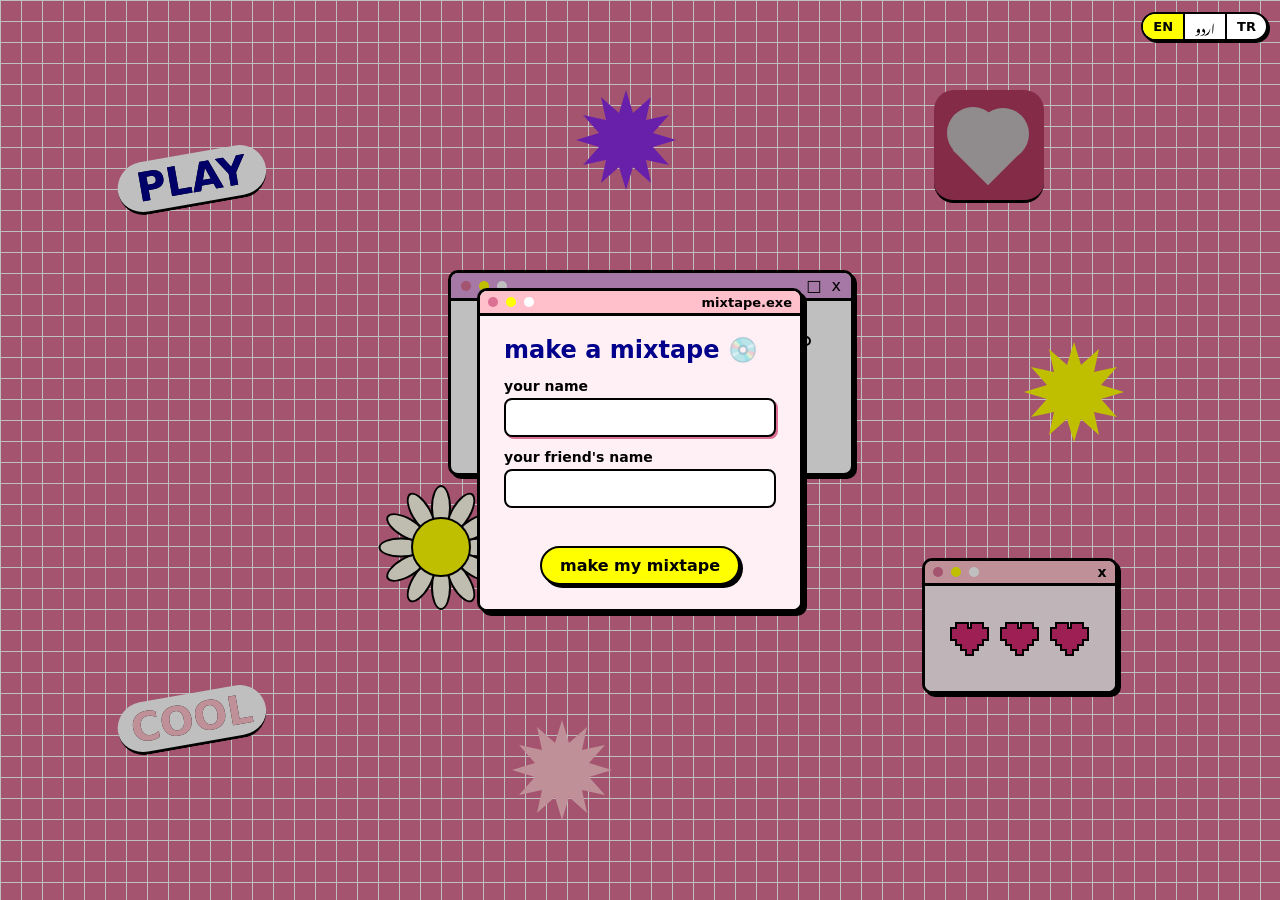
==== index.html @ 7abebbfc "Add English, Urdu and Turkish with a language switch" ====
<!DOCTYPE html>
<html lang="en">
<head>
    <meta charset="UTF-8">
    <meta name="viewport" content="width=device-width, initial-scale=1.0">
    <title>Document</title>
    <!-- Urdu ke liye Nastaliq font -->
    <link rel="preconnect" href="https://fonts.googleapis.com">
    <link rel="preconnect" href="https://fonts.gstatic.com" crossorigin>
    <link rel="stylesheet" href="https://fonts.googleapis.com/css2?family=Noto+Nastaliq+Urdu:wght@400;700&display=swap">
    <link rel="stylesheet" href="./style.css">
</head>
<body>
    <div class="main">
        <!-- setting up the grid -->
        <div class="grid">
            <div class="vertical">
                <div class="grid-1"></div>
            <div class="grid-1"></div>
            <div class="grid-1"></div>
            <div class="grid-1"></div>
            <div class="grid-1"></div>
            <div class="grid-1"></div>
            <div class="grid-1"></div>
            <div class="grid-1"></div>
            <div class="grid-1"></div>
            <div class="grid-1"></div>
            <div class="grid-1"></div>
            <div class="grid-1"></div>
            <div class="grid-1"></div>
            <div class="grid-1"></div>
            <div class="grid-1"></div>
            <div class="grid-1"></div>
            <div class="grid-1"></div>
            <div class="grid-1"></div>
            <div class="grid-1"></div>
            <div class="grid-1"></div>
            <div class="grid-1"></div>
            <div class="grid-1"></div>
            <div class="grid-1"></div>
            <div class="grid-1"></div>
            <div class="grid-1"></div>
            <div class="grid-1"></div>
            <div class="grid-1"></div>
            <div class="grid-1"></div>
            <div class="grid-1"></div>
            <div class="grid-1"></div>
            <div class="grid-1"></div>
            <div class="grid-1"></div>
            <div class="grid-1"></div>
            <div class="grid-1"></div>
            <div class="grid-1"></div>
            <div class="grid-1"></div>
            <div class="grid-1"></div>
            <div class="grid-1"></div>
            <div class="grid-1"></div>
            <div class="grid-1"></div>
            <div class="grid-1"></div>
            <div class="grid-1"></div>
            <div class="grid-1"></div>
            <div class="grid-1"></div>
            <div class="grid-1"></div>
            <div class="grid-1"></div>
            <div class="grid-1"></div>
            <div class="grid-1"></div>
            <div class="grid-1"></div>
            <div class="grid-1"></div>
            <div class="grid-1"></div>
            <div class="grid-1"></div>
            <div class="grid-1"></div>
            <div class="grid-1"></div>
            <div class="grid-1"></div>
            <div class="grid-1"></div>
            <div class="grid-1"></div>
            <div class="grid-1"></div>
            <div class="grid-1"></div>
            <div class="grid-1"></div>
            <div class="grid-1"></div>
            <div class="grid-1"></div>
            <div class="grid-1"></div>
            <div class="grid-1"></div>
            <div class="grid-1"></div>
            <div class="grid-1"></div>
            <div class="grid-1"></div>
            <div class="grid-1"></div>
            <div class="grid-1"></div>
            <div class="grid-1"></div>
            <div class="grid-1"></div>
            <div class="grid-1"></div>
            <div class="grid-1"></div>
            <div class="grid-1"></div>
            <div class="grid-1"></div>
            <div class="grid-1"></div>
            <div class="grid-1"></div>
            <div class="grid-1"></div>
            <div class="grid-1"></div>
            <div class="grid-1"></div>
            <div class="grid-1"></div>
            <div class="grid-1"></div>
            <div class="grid-1"></div>
            <div class="grid-1"></div>
            <div class="grid-1"></div>
            <div class="grid-1"></div>
            <div class="grid-1"></div>
            <div class="grid-1"></div>
            <div class="grid-1"></div>
            <div class="grid-1"></div>
            <div class="grid-1"></div>
            <div class="grid-1"></div>
            <div class="grid-1"></div>
            <div class="grid-1"></div>
            <div class="grid-1"></div>
            <div class="grid-1"></div>
            <div class="grid-1"></div>
            <div class="grid-1"></div>
            <div class="grid-1"></div>
            <div class="grid-1"></div>
            <div class="grid-1"></div>
            <div class="grid-1"></div>
            <div class="grid-1"></div>
            </div>
            <!-- horizontal -->
            <div class="horizontal">
                <div class="grid-two"></div>
                <div class="grid-two"></div>
                <div class="grid-two"></div>
                <div class="grid-two"></div>
                <div class="grid-two"></div>
                <div class="grid-two"></div>
                <div class="grid-two"></div>
                <div class="grid-two"></div>
                <div class="grid-two"></div>
                <div class="grid-two"></div>
                <div class="grid-two"></div>
                <div class="grid-two"></div>
                <div class="grid-two"></div>
                <div class="grid-two"></div>
                <div class="grid-two"></div>
                <div class="grid-two"></div>
                <div class="grid-two"></div>
                <div class="grid-two"></div>
                <div class="grid-two"></div>
                <div class="grid-two"></div>
                <div class="grid-two"></div>
                <div class="grid-two"></div>
                <div class="grid-two"></div>
                <div class="grid-two"></div>
                <div class="grid-two"></div>
                <div class="grid-two"></div>
                <div class="grid-two"></div>
                <div class="grid-two"></div>
                <div class="grid-two"></div>
                <div class="grid-two"></div>
                <div class="grid-two"></div>
                <div class="grid-two"></div>
                <div class="grid-two"></div>
                <div class="grid-two"></div>
                <div class="grid-two"></div>
                <div class="grid-two"></div>
                <div class="grid-two"></div>
                <div class="grid-two"></div>
                <div class="grid-two"></div>
                <div class="grid-two"></div>
                <div class="grid-two"></div>
                <div class="grid-two"></div>
                <div class="grid-two"></div>
                <div class="grid-two"></div>
                <div class="grid-two"></div>
                <div class="grid-two"></div>
                <div class="grid-two"></div>
                <div class="grid-two"></div>
                <div class="grid-two"></div>
                <div class="grid-two"></div>
                <div class="grid-two"></div>
                <div class="grid-two"></div>
                <div class="grid-two"></div>
                <div class="grid-two"></div>
                <div class="grid-two"></div>
                <div class="grid-two"></div>
                <div class="grid-two"></div>
                <div class="grid-two"></div>
                <div class="grid-two"></div>
                <div class="grid-two"></div>
            </div>
        </div>
        <!-- obj-1 -->
             <div class="obj-1">
                <h1>PLAY</h1>
             </div>
        <!-- star-1 -->
             <div class="star-1"></div>
        <!-- star 2 -->
             <div class="star-2"></div>
        <!-- star 3 -->
             <div class="star-3"></div>
        <!-- player -->
             <div class="player">
                <!-- title-bar -->
                 <div class="title-bar">
                    <!-- dots -->
                    <div class="dots">
                        <div class="dot-one"></div>
                    <div class="dot-two"></div>
                    <div class="dot-three"></div>
                    </div>
                    <!-- dono ke naam (JS likhegi) -->
                    <div class="player-title" id="player-title"></div>
                    <!-- controls -->
                     <div class="controls">
                        <div class="control-3">_</div>
                        <div class="control-2">□</div>
                        <div class="control-1">x</div>
                     </div>
                 </div>
                 <!-- player-body -->
                 <div class="player-body">
                    <input type="range" class="progress-bar" min="0" max="100" value="0" step="any">
                    <!-- buttons -->
                     <div class="buttons">
                        <div class="previous-button"><span>⏮︎</span></div>
                        <div class="play-button"><span>▶</span></div>
                        <div class="next-button"><span>⏭︎</span></div>
                     </div>
                 </div>
                 

             </div>
        <!-- obj-2 -->
         <div class="obj-2">
                <h1>COOL</h1>
             </div>
        
        <!-- flower -->
        <div class = "flower">
            <div class="flowermain"></div>
            <div class="petal petal-1"></div>
            <div class="petal petal-2"></div>
            <div class="petal petal-3"></div>
            <div class="petal petal-4"></div>
            <div class="petal petal-5"></div>
            <div class="petal petal-6"></div>
            <div class="petal petal-7"></div>
            <div class="petal petal-8"></div>
            <div class="petal petal-9"></div>
            <div class="petal petal-10"></div>
            <div class="petal petal-11"></div>
            <div class="petal petal-12"></div>
            <!-- <div class="petal petal-13"></div>
            <div class="petal petal-14"></div> -->
        </div>
        <!-- heart-bubble -->
         <div class="heart-sign">
            <div class="heart-bubble">
                <div class="heart">
                    <span class="right-circle"></span>
                    <span class="left-circle"></span>
                    <span class="main-square"></span>
                </div>
            </div>
         </div>
         <!-- pixel player -->
          <div class="pixel-player">
            <!-- mini title bar -->
            <div class="mini-title-bar">
                <div class="dots">
                    <div class="dot-one"></div>
                    <div class="dot-two"></div>
                    <div class="dot-three"></div>
                </div>
                <div class="mini-close">x</div>
            </div>
            <!-- mini body - yahan pixel hearts aayenge -->
            <div class="mini-body">
                <div class="pixel-heart"></div>
                <div class="pixel-heart"></div>
                <div class="pixel-heart"></div>
            </div>
          </div>
        <!-- music card button - player ke neeche -->
        <button type="button" class="card-button" id="card-button" data-i18n="getCard">get your card 💿</button>

        <!-- music card - preview aur download -->
        <div class="intro hidden" id="card-popup">
            <div class="intro-card card-popup-box">
                <div class="mini-title-bar">
                    <div class="dots">
                        <div class="dot-one"></div>
                        <div class="dot-two"></div>
                        <div class="dot-three"></div>
                    </div>
                    <div class="intro-title">music-card.png</div>
                    <button type="button" class="card-close" id="card-close" aria-label="close">x</button>
                </div>
                <div class="intro-body">
                    <canvas class="card-preview" id="card-canvas" width="1080" height="1350"></canvas>
                    <button type="button" class="intro-button" id="card-download">download video 🎬</button>
                </div>
            </div>
        </div>

        <!-- zaban badlo - sab ke upar, kone mein -->
        <div class="lang-switch" id="lang-switch">
            <button type="button" data-lang="en">EN</button>
            <button type="button" data-lang="ur">اردو</button>
            <button type="button" data-lang="tr">TR</button>
        </div>

        <!-- intro - naam pucho, phir birthday message (sab ke upar) -->
        <div class="intro" id="intro">
            <div class="intro-card">
                <div class="mini-title-bar">
                    <div class="dots">
                        <div class="dot-one"></div>
                        <div class="dot-two"></div>
                        <div class="dot-three"></div>
                    </div>
                    <div class="intro-title">mixtape.exe</div>
                </div>
                <div class="intro-body">
                    <!-- screen 1: naam -->
                    <form class="name-step" id="name-step">
                        <h2 data-i18n="makeTitle">make a mixtape 💿</h2>
                        <label for="from-name" data-i18n="yourName">your name</label>
                        <input type="text" id="from-name" maxlength="20" autocomplete="off">
                        <label for="to-name" data-i18n="friendName">your friend's name</label>
                        <input type="text" id="to-name" maxlength="20" autocomplete="off">
                        <p class="intro-error" id="intro-error"></p>
                        <button type="submit" class="intro-button" data-i18n="makeButton">make my mixtape</button>
                    </form>
                    <!-- screen 2: birthday message -->
                    <div class="message-step hidden" id="message-step">
                        <h2><span data-i18n="happyBirthday">Happy Birthday</span> <span id="msg-to"></span>! 🎂</h2>
                        <p><span id="msg-from"></span> <span data-i18n="madeYou">made you a mixtape 💗</span><br><span data-i18n="pleaseListen">please listen</span></p>
                        <button type="button" class="intro-button" id="listen-button" data-i18n="listen">listen ▶</button>
                        <button type="button" class="copy-link" id="copy-link">copy link to send 🔗</button>
                    </div>
                </div>
            </div>
        </div>
    </div>
    <script src="./script.js"></script>
</body>
</html>
---- style.css ----
html, body {
    margin: 0;
    height: 100%;
    font-family: system-ui, -apple-system, BlinkMacSystemFont, 'Segoe UI', Roboto, Oxygen, Ubuntu, Cantarell, 'Open Sans', 'Helvetica Neue', sans-serif;
}
.main {
    background-color: palevioletred;
    width: 100%;
    height: 100vh;
    position: relative;
    overflow: hidden;
}
.grid{
    position: relative;
    width: 100%;
    height: 100%;
}

/* khari (vertical) lines - left se right */
.vertical{
    position: absolute;
    top: 0;
    left: 0;
    width: 100%;
    height: 100%;
    display: flex;
    flex-direction: row;
    gap: 20px;
}
.vertical>div{
    background-color: white;
    width: 1px;
    height: 100%;
    flex-shrink: 0;
}

/* leti hui (horizontal) lines - upar se neeche */
.horizontal{
    position: absolute;
    top: 0;
    left: 0;
    width: 100%;
    height: 100%;
    display: flex;
    flex-direction: column;
    gap: 20px;
}
.horizontal>div{
    background-color: white;
    width: 100%;
    height: 1px;
    flex-shrink: 0;
}
.obj-1{
    background-color: white;
    color:darkblue;
    width: 150px;
    height:50px;
    position: absolute;
    top: 20%;
    left: 15%;
    transform: translate(-50%, -50%) rotate(-10deg);
    z-index: 10;
    border-radius: 40px;
    display: flex;
    align-items: center;
    justify-content: center;
    border-bottom: 3px solid black;
}
.obj-1 h1{
    margin: 0;
    font-size: 40px;
    text-shadow: 0px 0px 0px black;
}
.star-1{
    width: 100px;
    height:100px;
    background-color: blueviolet;
    clip-path: polygon(50% 0%, 57% 23%, 75%
     7%, 70% 30%, 93% 25%, 77% 43%, 100% 50%, 
     77% 57%, 93% 75%, 70% 70%, 75% 93%, 57% 77%,
      50% 100%, 43% 77%, 25% 93%, 30% 70%, 7% 75%,
       23% 57%, 0% 50%, 23% 43%, 7% 25%, 30% 30%, 
       25% 7%, 43% 23%);
    position: absolute;
    top: 10%;
    left: 45%;
    z-index: 10;
   
}
.star-2{
    width: 100px;
    height: 100px;
    background-color: yellow;
    clip-path: polygon(50% 0%, 57% 23%, 75%
     7%, 70% 30%, 93% 25%, 77% 43%, 100% 50%, 
     77% 57%, 93% 75%, 70% 70%, 75% 93%, 57% 77%,
      50% 100%, 43% 77%, 25% 93%, 30% 70%, 7% 75%,
       23% 57%, 0% 50%, 23% 43%, 7% 25%, 30% 30%, 
       25% 7%, 43% 23%);
    position: absolute;
    top: 38%;
    left:80%;
    z-index: 10;
    
}
.star-3{
    width: 100px;
    height: 100px;
    background-color: pink;
    position: absolute;
    top: 80%;
    left: 40%;
    z-index: 10;
    clip-path: polygon(50% 0%, 57% 23%, 75%
     7%, 70% 30%, 93% 25%, 77% 43%, 100% 50%, 
     77% 57%, 93% 75%, 70% 70%, 75% 93%, 57% 77%,
      50% 100%, 43% 77%, 25% 93%, 30% 70%, 7% 75%,
       23% 57%, 0% 50%, 23% 43%, 7% 25%, 30% 30%, 
       25% 7%, 43% 23%);
    position: absolute;
   
}
.obj-2{
    background-color: white;
    color:pink;
    width: 150px;
    height:50px;
    position: absolute;
    top: 80%;
    left: 15%;
    transform: translate(-50%, -50%) rotate(-10deg);
    z-index: 10;
    border-radius: 40px;
    display: flex;
    align-items: center;
    justify-content: center;
    border-bottom: 3px solid black;
}
.obj-2 h1{
    margin: 0;
    font-size: 40px;
    text-shadow: 0px 0px 0px black;
}
.player{
    position: absolute;
    width: 400px;
    height: 200px;
    background-color: white;
    top: 30%;
    left:35%;
    border-radius: 10px;
    z-index: 10;
    border: 3px solid black;
    box-shadow: 3px 3px 0 black;
    overflow: hidden;
}
.title-bar{
    background-color: plum;
    height:25px;
    display: flex;
    justify-content: space-between;
    align-items: center;
    padding: 0 10px;
    border-bottom: 3px solid black;
}
.dots{
    display: flex;
    gap: 8px;
}
.dot-one,
.dot-two,
.dot-three{
    width: 10px;
    height:10px;
    border-radius: 50%;
}
.dot-one{
    background-color: palevioletred;
}
.dot-two{
    background-color: yellow;
}
.dot-three{
    background-color: white;
}
.controls{
    display: flex;
    gap: 10px;
    color: black;
}
.player-body{
    padding: 30px 40px;
}
/* progress bar (range slider) - custom look */
.progress-bar{
    --fill: 65%;                 /* kitna hissa bhara hai - JS isay update karta hai */
    -webkit-appearance: none;
    appearance: none;            /* browser ka default look hatao */
    width: 100%;
    height: 20px;                /* itni jagah ke thumb (dot) kate nahi */
    margin: 0;
    background: transparent;
    cursor: pointer;
}

/* Chrome / Edge / Safari - patti */
.progress-bar::-webkit-slider-runnable-track{
    height: 10px;
    border: 2px solid black;
    border-radius: 10px;
    background: linear-gradient(to right, palevioletred var(--fill), white var(--fill));
}
/* Chrome / Edge / Safari - gol dot */
.progress-bar::-webkit-slider-thumb{
    -webkit-appearance: none;
    appearance: none;
    box-sizing: border-box;
    width: 20px;
    height: 20px;
    margin-top: -5px;            /* dot ko patti ke beech mein lao */
    border-radius: 50%;
    background-color: palevioletred;
    border: 2px solid black;
}

/* Firefox - patti */
.progress-bar::-moz-range-track{
    height: 10px;
    border: 2px solid black;
    border-radius: 10px;
    background-color: white;
}
/* Firefox - bhara hua hissa */
.progress-bar::-moz-range-progress{
    height: 10px;
    border-radius: 10px;
    background-color: palevioletred;
}
/* Firefox - gol dot */
.progress-bar::-moz-range-thumb{
    box-sizing: border-box;
    width: 20px;
    height: 20px;
    border-radius: 50%;
    background-color: palevioletred;
    border: 2px solid black;
}
/* buttons - teeno ka parent */
.buttons{
    display: flex;
    justify-content: center;
    align-items: center;
    gap: 25px;
    margin-top: 15px;
}

/* previous aur next - sirf gulabi symbol, koi gola nahi */
.previous-button,
.next-button{
    font-family: "Segoe UI Symbol", sans-serif;   /* emoji ko rangeen nahi, saada symbol dikhao */
    font-size: 30px;
    line-height: 1;
    color: palevioletred;
    -webkit-text-stroke: 1px black;
    cursor: pointer;
}

/* play - gol gulabi button */
.play-button{
    width: 50px;
    height: 50px;
    border-radius: 50%;
    background-color: palevioletred;
    border: 2px solid black;
    display: flex;
    justify-content: center;
    align-items: center;
    cursor: pointer;
}
.play-button > span{
    color: yellow;
    font-size: 22px;
    -webkit-text-stroke: 1px black;
    margin-left: 4px;     /* triangle ko nazar mein beech mein lane ke liye */
}

/* hover par thoda bara */
.previous-button:hover,
.next-button:hover,
.play-button:hover{
    transform: scale(1.1);
}
/* flower - poora phool ka dabba (position isi par) */
.flower{
    position: absolute;
    top: 53%;
    left: 29%;              /* 1366px screen par 400px - ab har screen ke hisaab se */
    width: 140px;
    height: 140px;
    z-index: 10;
}
/* peela gola - beech mein, pattiyon ke upar */
.flowermain{
    width: 60px;
    height: 60px;
    background-color: yellow;
    border: 2px solid black;
    box-sizing: border-box;
    border-radius: 50%;
    position: absolute;
    top: 50%;
    left: 50%;
    margin-top: -30px;    /* aadha size wapas */
    margin-left: -30px;
    z-index: 2;
}
/* patti - sab pattiyon ki common style */
.petal{
    width: 20px;
    height: 45px;
    background-color: #fffbea;
    border: 2px solid black;
    box-sizing: border-box;
    border-radius: 50%;     /* lamba anda */
    position: absolute;
    top: 50%;
    left: 50%;
    margin-top: -22px;      /* aadha size wapas */
    margin-left: -10px;
    z-index: 1;
}
/* har patti ka apna rukh */
.petal-1{
    transform: rotate(0deg) translateY(-40px);
}
.petal-2{
    transform: rotate(30deg) translateY(-40px);
}
.petal-3{
    transform: rotate(60deg) translateY(-40px);
}
.petal-4{
    transform: rotate(90deg) translateY(-40px);
}
.petal-5{
    transform: rotate(120deg) translateY(-40px);
}
.petal-6{
    transform: rotate(150deg) translateY(-40px);
}
.petal-7{
    transform: rotate(180deg) translateY(-40px);
}
.petal-8{
    transform: rotate(210deg) translateY(-40px);
}
.petal-9{
    transform: rotate(240deg) translateY(-40px);
}
.petal-10{
    transform: rotate(270deg) translateY(-40px);
}
.petal-11{
    transform: rotate(300deg) translateY(-40px);
}
.petal-12{
    transform: rotate(330deg) translateY(-40px);
}
/* .petal-13{
    transform: rotate(360px) translateY(-40px);
}
.petal-14{
    transform: rotate(390deg) translateY(-40px);
} */
.heart-bubble{
    background-color: rgb(176, 57, 96);
    width:110px;
    height:110px;
    border-radius:20px;
    position: absolute;
    top:10%;
    left: 73%;              /* 1366px screen par 1000px - ab har screen ke hisaab se */
    z-index: 10;
    border-bottom: 3px solid black;   
}
.right-circle{
    width: 52px;
    height: 52px;
    background-color: rgb(192, 187, 189);
    border-radius: 50%;
    position: absolute;
    top:18px;
    left:42.5px;
}
.left-circle{
    width: 52px;
    height: 52px;
    background-color: rgb(192, 187, 189);
    border-radius: 50%;
    position: absolute;
    top:17px;
    left:12.5px;
}
.main-square{
    width: 50px;
    height: 50px;
    background-color: rgb(192, 187, 189);
    position: absolute;
    top:35px;
    left:29px;
    transform: rotate(45deg);
}

/* pixel player - chhoti window (player ki chhoti behen) */
.pixel-player{
    position: absolute;
    top: 62%;
    left: 72%;
    width: 190px;
    height: 130px;
    background-color: white;
    border: 3px solid black;
    border-radius: 10px;
    box-shadow: 3px 3px 0 black;
    overflow: hidden;          /* kone gol rahein, andar kuch bahar na nikle */
    z-index: 10;
}
/* upar wali patti - dots aur x */
.mini-title-bar{
    background-color: pink;
    height: 22px;
    display: flex;
    justify-content: space-between;
    align-items: center;
    padding: 0 8px;
    border-bottom: 3px solid black;
}
.mini-close{
    font-size: 14px;
    font-weight: bold;
}
/* pixel dil - asal dabba sirf 1 pixel (5x5), baqi saare pixel box-shadow ke saaye hain */
.pixel-heart{
    width: 5px;
    height: 5px;
    background-color: transparent;   /* top-left khana dil mein khaali hai */
    margin-right: 30px;              /* saaye jagah nahi lete - dil poora 35x30 hai, */
    margin-bottom: 25px;             /* isliye itni jagah khud rakh di taake beech mein rahe */
    box-shadow:
        /* row 0 */
        5px 0 0 rgb(211, 41, 112), 10px 0 0 rgb(211, 41, 112), 20px 0 0 rgb(211, 41, 112), 25px 0 0 rgb(211, 41, 112),
        /* row 1 */
        0 5px 0 rgb(211, 41, 112), 5px 5px 0 rgb(211, 41, 112), 10px 5px 0 rgb(211, 41, 112), 15px 5px 0 rgb(211, 41, 112), 20px 5px 0 rgb(211, 41, 112), 25px 5px 0 rgb(211, 41, 112), 30px 5px 0 rgb(211, 41, 112),
        /* row 2 */
        0 10px 0 rgb(211, 41, 112), 5px 10px 0 rgb(211, 41, 112), 10px 10px 0 rgb(211, 41, 112), 15px 10px 0 rgb(211, 41, 112), 20px 10px 0 rgb(211, 41, 112), 25px 10px 0 rgb(211, 41, 112), 30px 10px 0 rgb(211, 41, 112),
        /* row 3 */
        5px 15px 0 rgb(211, 41, 112), 10px 15px 0 rgb(211, 41, 112), 15px 15px 0 rgb(211, 41, 112), 20px 15px 0 rgb(211, 41, 112), 25px 15px 0 rgb(211, 41, 112),
        /* row 4 */
        10px 20px 0 rgb(211, 41, 112), 15px 20px 0 rgb(211, 41, 112), 20px 20px 0 rgb(211, 41, 112),
        /* row 5 - dil ki nok */
        15px 25px 0 rgb(211, 41, 112);
    /* kaali outline - chaaron taraf 2px kaala saya, poore dil ki shape ke gird */
    filter:
        drop-shadow(2px 0 0 black)
        drop-shadow(-2px 0 0 black)
        drop-shadow(0 2px 0 black)
        drop-shadow(0 -2px 0 black);
}
/* neeche wala hissa - teeno dil yahan ek line mein beech mein */
.mini-body{
    background-color: #fff0f5;
    height: calc(100% - 25px);   /* title bar (22px + 3px border) ke baad bachi jagah */
    display: flex;
    justify-content: center;
    align-items: center;
    gap: 15px;
}

/* ---------- intro: naam wala card + birthday message ---------- */
/* poori screen par halka parda, card beech mein */
.intro{
    position: absolute;
    inset: 0;                         /* top, right, bottom, left sab 0 - poori jagah */
    background-color: rgba(0, 0, 0, 0.25);
    display: flex;
    justify-content: center;
    align-items: center;
    z-index: 100;                     /* sab stickers ke upar */
}
.intro.hidden{
    display: none;
}
.intro-card{
    width: 320px;
    max-width: calc(100% - 32px);
    background-color: white;
    border: 3px solid black;
    border-radius: 10px;
    box-shadow: 4px 4px 0 black;
    overflow: hidden;
}
.intro-title{
    font-size: 13px;
    font-weight: bold;
}
.intro-body{
    padding: 20px 24px 24px;
    background-color: #fff0f5;
    text-align: center;
}
.intro-body h2{
    margin: 0 0 14px;
    color: darkblue;
}
.name-step{
    display: flex;
    flex-direction: column;
    text-align: start;               /* English mein left, Urdu mein right */
}
.name-step label{
    font-weight: bold;
    font-size: 14px;
    margin-bottom: 4px;
}
.name-step input{
    font: inherit;
    padding: 8px 10px;
    margin-bottom: 12px;
    border: 2px solid black;
    border-radius: 8px;
    outline: none;
}
.name-step input:focus{
    box-shadow: 2px 2px 0 palevioletred;
}
.intro-error{
    color: rgb(211, 41, 112);
    font-size: 13px;
    font-weight: bold;
    min-height: 18px;
    margin: 0 0 8px;
}
.intro-button{
    font: inherit;
    font-weight: bold;
    color: black;
    background-color: yellow;
    border: 2px solid black;
    border-radius: 20px;
    box-shadow: 3px 3px 0 black;
    padding: 8px 18px;
    cursor: pointer;
    align-self: center;
}
.intro-button:hover{
    transform: scale(1.05);
}
.intro-button:active{
    transform: translate(2px, 2px);   /* dabaane par neeche dabta lage */
    box-shadow: 1px 1px 0 black;
}
.message-step p{
    margin: 0 0 18px;
    font-size: 17px;
    line-height: 1.5;
}
.message-step.hidden,
.name-step.hidden{
    display: none;
}
/* player ke title bar mein dono ke naam */
.player-title{
    font-size: 13px;
    font-weight: bold;
    white-space: nowrap;
    overflow: hidden;
    text-overflow: ellipsis;          /* lamba naam ho to ... */
    max-width: 230px;
}
/* chalte gaane mein pause icon - triangle wala margin nahi chahiye */
.play-button.is-playing > span{
    margin-left: 0;
    font-size: 16px;
    letter-spacing: -3px;
}

/* ---------- gaane ke saath animation ---------- */
/* phool ghoomta hai - magar sirf jab gaana chale (warna ruka rehta hai, wahin se) */
@keyframes spin{
    to{ transform: rotate(360deg); }
}
.flower{
    animation: spin 8s linear infinite;
    animation-play-state: paused;
}
.flower.spinning{
    animation-play-state: running;
}
/* pixel dil har sur par thora uchhalta hai */
@keyframes beat{
    50%{ transform: translateY(-6px) scale(1.15); }
}
.pixel-heart.beat{
    animation: beat 0.2s ease-out;
}
/* chhota sa link copy button - bara yellow button se kam zaroori */
.copy-link{
    display: block;
    margin: 14px auto 0;
    font: inherit;
    font-size: 13px;
    color: darkblue;
    background: none;
    border: none;
    text-decoration: underline;
    cursor: pointer;
}

/* ---------- music card ---------- */
/* player ke neeche chhota sa sticker button */
.card-button{
    position: absolute;
    top: calc(30% + 225px);           /* player (30% se 206px lamba) ke thora neeche */
    left: calc(35% + 203px);          /* player ke beech mein */
    transform: translateX(-50%);
    z-index: 10;
    font: inherit;
    font-weight: bold;
    background-color: yellow;
    border: 3px solid black;
    border-radius: 20px;
    box-shadow: 3px 3px 0 black;
    padding: 8px 18px;
    cursor: pointer;
}
.card-button:hover{
    transform: translateX(-50%) scale(1.05);
}
/* popup thora bara - card ki preview ke liye */
.card-popup-box{
    width: 360px;
}
.card-preview{
    display: block;
    width: 100%;
    height: auto;                     /* 1080x1350 ki tasveer chhoti dikhe, shape wahi rahe */
    border-radius: 6px;
    margin-bottom: 16px;
}
.card-close{
    font: inherit;
    font-size: 14px;
    font-weight: bold;
    background: none;
    border: none;
    cursor: pointer;
    padding: 0;
}
.card-preview{
    cursor: pointer;                  /* card par click = gaana */
}
.intro-button:disabled{
    background-color: #eee;
    cursor: wait;
    transform: none;
}

/* ---------- responsive: phone aur tablet (900px se chhoti screen) ---------- */
/* yahan cheezein absolute jagah par nahi - ek ke neeche ek (CSS grid) */
@media (max-width: 900px){
    .main{
        height: auto;
        min-height: 100vh;
        display: grid;
        grid-template-columns: minmax(0, 1fr) minmax(0, 1fr);   /* do barabar khane (minmax 0 = andar ki cheez khana na phailaye) */
        justify-items: center;
        align-items: center;
        align-content: center;               /* lambi screen par sab beech mein, faltu khaali jagah nahi */
        gap: 28px 16px;
        padding: 120px 16px 110px;           /* upar PLAY, neeche COOL stickers ki jagah */
        box-sizing: border-box;
    }
    /* grid lines poore page ke peeche */
    .grid{
        position: absolute;
        inset: 0;
    }
    /* ye teeno poori line lein */
    .player,
    .card-button,
    .pixel-player{
        grid-column: 1 / -1;
    }
    /* tarteeb: player, card button, phool + dil, mini window */
    .player{ grid-row: 1; }
    .card-button{ grid-row: 2; }
    .pixel-player{ grid-row: 4; }
    .player{
        position: relative;
        top: auto;
        left: auto;
        width: 100%;
        max-width: 400px;
        box-sizing: border-box;
    }
    .player-body{
        padding: 24px 20px;
    }
    .card-button{
        position: relative;
        top: auto;
        left: auto;
        transform: none;
    }
    .card-button:hover{
        transform: scale(1.05);
    }
    .pixel-player{
        position: relative;
        top: auto;
        left: auto;
    }
    /* phool aur dil wala box - neeche ek line mein */
    .flower{
        position: relative;
        top: auto;
        left: auto;
        grid-row: 3;
        grid-column: 1;
    }
    .heart-sign{
        grid-row: 3;
        grid-column: 2;
    }
    .heart-bubble{
        position: relative;
        top: auto;
        left: auto;
    }
    /* stickers - kinaron par sajawat (content ke upar nahi) */
    .obj-1{
        top: 55px;
        left: 30%;
    }
    .obj-2{
        top: auto;
        bottom: 25px;
        left: 30%;
        transform: translate(-50%, 0) rotate(-10deg);
    }
    .star-1,
    .star-2,
    .star-3{
        width: 60px;
        height: 60px;
    }
    .star-1{
        top: 25px;
        left: 72%;
    }
    .star-2{
        top: 70px;
        left: 86%;
        width: 40px;
        height: 40px;
    }
    .star-3{
        top: auto;
        bottom: 25px;
        left: 72%;
    }
}

/* ---------- zaban badalne wala button (kone mein, sab ke upar) ---------- */
.lang-switch{
    position: absolute;
    top: 12px;
    right: 12px;
    z-index: 200;                     /* intro aur card popup ke bhi upar */
    display: flex;
    background-color: white;
    border: 2px solid black;
    border-radius: 20px;
    box-shadow: 2px 2px 0 black;
    overflow: hidden;
}
.lang-switch button{
    font: inherit;
    font-size: 13px;
    font-weight: bold;
    background: none;
    border: none;
    padding: 5px 10px;
    cursor: pointer;
}
.lang-switch button + button{
    border-left: 2px solid black;     /* buttons ke beech line */
}
.lang-switch button.active{
    background-color: yellow;
}
.lang-switch button[data-lang="ur"]{
    font-family: "Noto Nastaliq Urdu", system-ui, sans-serif;
    font-size: 12px;
    line-height: 1;
}
/* Urdu: Nastaliq font - is ke harf oonche hote hain, isliye line-height zyada */
.lang-ur .intro-body,
.lang-ur .card-button{
    font-family: "Noto Nastaliq Urdu", system-ui, sans-serif;
    line-height: 2;
}
.lang-ur .intro-body h2{
    font-weight: 700;
    line-height: 2.2;
}
.lang-ur .message-step p{
    font-size: 15px;                  /* Nastaliq bara hota hai - line na toote */
}
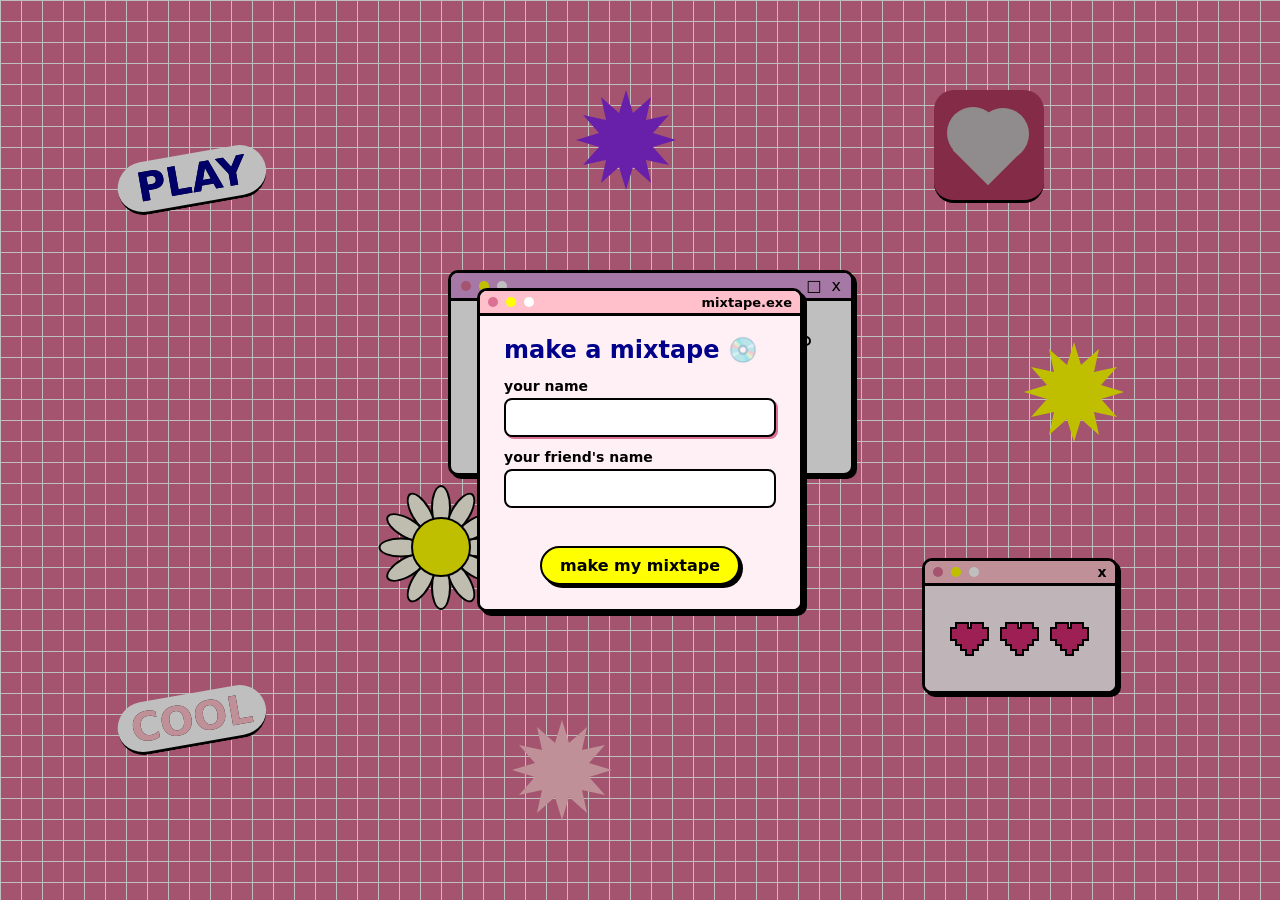
==== commit 9dcc2e52: "Remove the language switch and keep the page in English only" ====
--- a/index.html
+++ b/index.html
@@ -4,10 +4,6 @@
     <meta charset="UTF-8">
     <meta name="viewport" content="width=device-width, initial-scale=1.0">
     <title>Document</title>
-    <!-- Urdu ke liye Nastaliq font -->
-    <link rel="preconnect" href="https://fonts.googleapis.com">
-    <link rel="preconnect" href="https://fonts.gstatic.com" crossorigin>
-    <link rel="stylesheet" href="https://fonts.googleapis.com/css2?family=Noto+Nastaliq+Urdu:wght@400;700&display=swap">
     <link rel="stylesheet" href="./style.css">
 </head>
 <body>
@@ -277,7 +273,7 @@
             </div>
           </div>
         <!-- music card button - player ke neeche -->
-        <button type="button" class="card-button" id="card-button" data-i18n="getCard">get your card 💿</button>
+        <button type="button" class="card-button" id="card-button">get your card 💿</button>
 
         <!-- music card - preview aur download -->
         <div class="intro hidden" id="card-popup">
@@ -293,16 +289,18 @@
                 </div>
                 <div class="intro-body">
                     <canvas class="card-preview" id="card-canvas" width="1080" height="1350"></canvas>
+                    <!-- kaun sa track download karna hai? -->
+                    <div class="track-pick">
+                        <span>which track?</span>
+                        <div class="track-buttons" id="track-buttons">
+                            <button type="button" data-track="0">side a</button>
+                            <button type="button" data-track="1">side b</button>
+                            <button type="button" data-track="2">lullaby</button>
+                        </div>
+                    </div>
                     <button type="button" class="intro-button" id="card-download">download video 🎬</button>
                 </div>
             </div>
-        </div>
-
-        <!-- zaban badlo - sab ke upar, kone mein -->
-        <div class="lang-switch" id="lang-switch">
-            <button type="button" data-lang="en">EN</button>
-            <button type="button" data-lang="ur">اردو</button>
-            <button type="button" data-lang="tr">TR</button>
         </div>
 
         <!-- intro - naam pucho, phir birthday message (sab ke upar) -->
@@ -319,19 +317,19 @@
                 <div class="intro-body">
                     <!-- screen 1: naam -->
                     <form class="name-step" id="name-step">
-                        <h2 data-i18n="makeTitle">make a mixtape 💿</h2>
-                        <label for="from-name" data-i18n="yourName">your name</label>
+                        <h2>make a mixtape 💿</h2>
+                        <label for="from-name">your name</label>
                         <input type="text" id="from-name" maxlength="20" autocomplete="off">
-                        <label for="to-name" data-i18n="friendName">your friend's name</label>
+                        <label for="to-name">your friend's name</label>
                         <input type="text" id="to-name" maxlength="20" autocomplete="off">
                         <p class="intro-error" id="intro-error"></p>
-                        <button type="submit" class="intro-button" data-i18n="makeButton">make my mixtape</button>
+                        <button type="submit" class="intro-button">make my mixtape</button>
                     </form>
                     <!-- screen 2: birthday message -->
                     <div class="message-step hidden" id="message-step">
-                        <h2><span data-i18n="happyBirthday">Happy Birthday</span> <span id="msg-to"></span>! 🎂</h2>
-                        <p><span id="msg-from"></span> <span data-i18n="madeYou">made you a mixtape 💗</span><br><span data-i18n="pleaseListen">please listen</span></p>
-                        <button type="button" class="intro-button" id="listen-button" data-i18n="listen">listen ▶</button>
+                        <h2><span>Happy Birthday</span> <span id="msg-to"></span>! 🎂</h2>
+                        <p><span id="msg-from"></span> <span>made you a mixtape 💗</span><br><span>please listen</span></p>
+                        <button type="button" class="intro-button" id="listen-button">listen ▶</button>
                         <button type="button" class="copy-link" id="copy-link">copy link to send 🔗</button>
                     </div>
                 </div>
--- a/style.css
+++ b/style.css
@@ -516,7 +516,7 @@
 .name-step{
     display: flex;
     flex-direction: column;
-    text-align: start;               /* English mein left, Urdu mein right */
+    text-align: start;
 }
 .name-step label{
     font-weight: bold;
@@ -772,49 +772,37 @@
     }
 }
 
-/* ---------- zaban badalne wala button (kone mein, sab ke upar) ---------- */
-.lang-switch{
-    position: absolute;
-    top: 12px;
-    right: 12px;
-    z-index: 200;                     /* intro aur card popup ke bhi upar */
-    display: flex;
-    background-color: white;
-    border: 2px solid black;
-    border-radius: 20px;
-    box-shadow: 2px 2px 0 black;
-    overflow: hidden;
-}
-.lang-switch button{
+/* ---------- card: kaun sa track ---------- */
+.track-pick{
+    margin-bottom: 14px;
+    font-size: 14px;
+    font-weight: bold;
+}
+.track-buttons{
+    display: flex;
+    justify-content: center;
+    gap: 8px;
+    margin-top: 6px;
+}
+.track-buttons button{
     font: inherit;
     font-size: 13px;
-    font-weight: bold;
-    background: none;
-    border: none;
-    padding: 5px 10px;
+    background-color: white;
+    border: 2px solid black;
+    border-radius: 14px;
+    padding: 4px 12px;
     cursor: pointer;
 }
-.lang-switch button + button{
-    border-left: 2px solid black;     /* buttons ke beech line */
-}
-.lang-switch button.active{
-    background-color: yellow;
-}
-.lang-switch button[data-lang="ur"]{
-    font-family: "Noto Nastaliq Urdu", system-ui, sans-serif;
-    font-size: 12px;
-    line-height: 1;
-}
-/* Urdu: Nastaliq font - is ke harf oonche hote hain, isliye line-height zyada */
-.lang-ur .intro-body,
-.lang-ur .card-button{
-    font-family: "Noto Nastaliq Urdu", system-ui, sans-serif;
-    line-height: 2;
-}
-.lang-ur .intro-body h2{
-    font-weight: 700;
-    line-height: 2.2;
-}
-.lang-ur .message-step p{
-    font-size: 15px;                  /* Nastaliq bara hota hai - line na toote */
-}
+.track-buttons button.active{
+    background-color: palevioletred;
+    color: white;
+    box-shadow: 2px 2px 0 black;
+}
+/* chhoti screen par popup screen se bahar na jaye - preview ki height ki had */
+.card-preview{
+    max-height: 50vh;
+    width: auto;
+    max-width: 100%;
+    margin-left: auto;
+    margin-right: auto;
+}
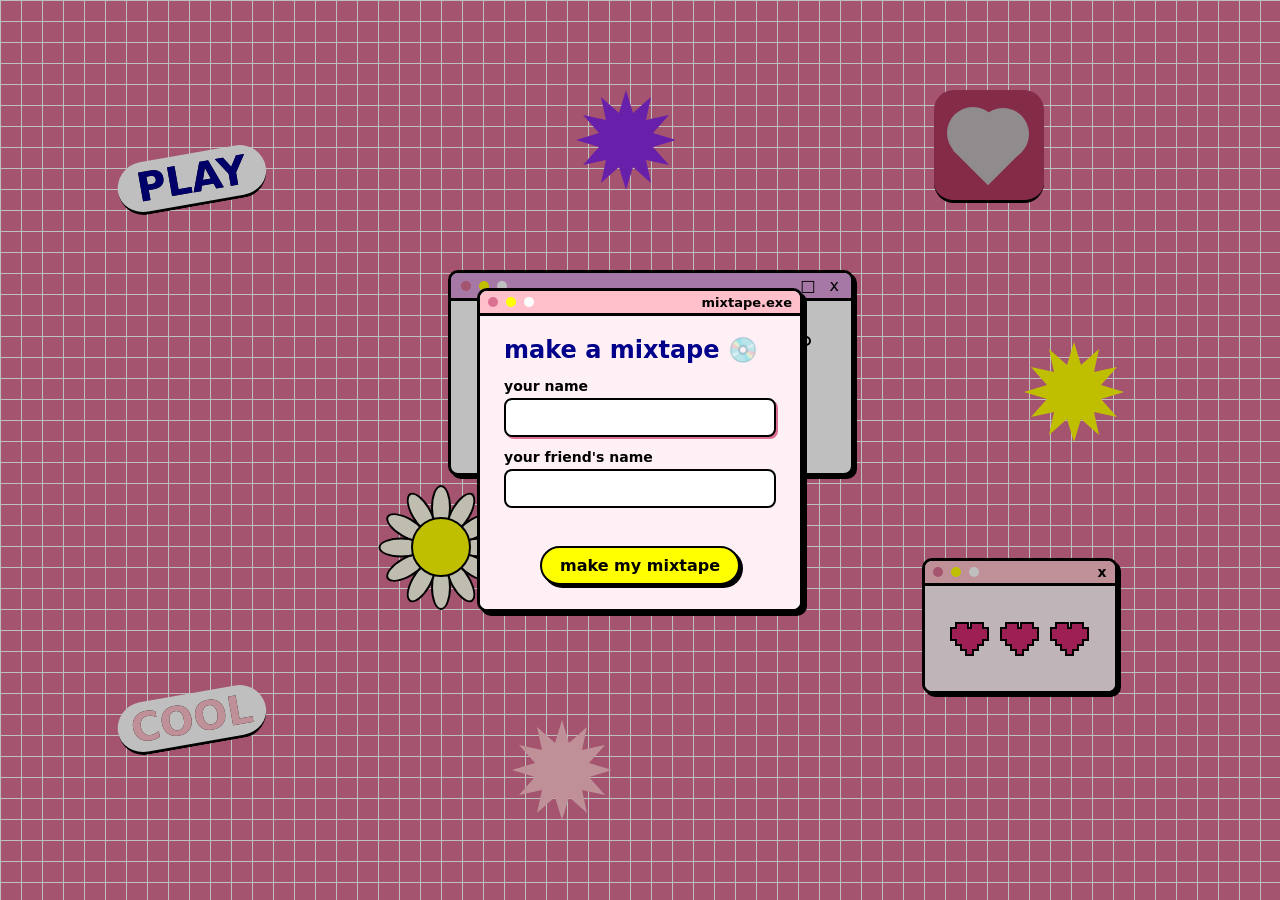
==== commit 97611d7b: "Make the player's minimize, maximize and close buttons work" ====
--- a/index.html
+++ b/index.html
@@ -203,9 +203,9 @@
                     <div class="player-title" id="player-title"></div>
                     <!-- controls -->
                      <div class="controls">
-                        <div class="control-3">_</div>
-                        <div class="control-2">□</div>
-                        <div class="control-1">x</div>
+                        <button type="button" class="control-3" id="minimize-button" aria-label="minimize">_</button>
+                        <button type="button" class="control-2" id="maximize-button" aria-label="maximize">□</button>
+                        <button type="button" class="control-1" id="close-button" aria-label="close">x</button>
                      </div>
                  </div>
                  <!-- player-body -->
@@ -221,6 +221,8 @@
                  
 
              </div>
+        <!-- player band ho to ye button - dobara kholne ke liye -->
+             <button type="button" class="open-player hidden" id="open-player">open player 💿</button>
         <!-- obj-2 -->
          <div class="obj-2">
                 <h1>COOL</h1>
--- a/style.css
+++ b/style.css
@@ -188,6 +188,60 @@
     display: flex;
     gap: 10px;
     color: black;
+}
+/* _ □ x - button hain, magar button jaise nahi dikhte (sirf nishaan) */
+.controls button{
+    font: inherit;
+    color: inherit;
+    background: none;
+    border: none;
+    padding: 0 2px;
+    cursor: pointer;
+    line-height: 1;
+}
+.controls button:hover{
+    transform: scale(1.3);
+}
+.player{
+    transition: transform 0.25s ease;     /* bara / chhota hote waqt naram sa */
+}
+/* _ : sirf title bar bache, body chhup jaye (gaana chalta rahe) */
+.player.minimized{
+    height: auto;
+}
+.player.minimized .player-body{
+    display: none;
+}
+/* □ : window bari - baqi sab ke upar */
+.player.maximized{
+    transform: scale(1.3);
+    transform-origin: top left;
+    z-index: 60;
+}
+/* x : window band */
+.player.closed{
+    display: none;
+}
+/* band player ki jagah chhota sa button */
+.open-player{
+    position: absolute;
+    top: 30%;
+    left: 35%;
+    z-index: 10;
+    font: inherit;
+    font-weight: bold;
+    background-color: plum;
+    border: 3px solid black;
+    border-radius: 20px;
+    box-shadow: 3px 3px 0 black;
+    padding: 8px 16px;
+    cursor: pointer;
+}
+.open-player:hover{
+    transform: scale(1.05);
+}
+.open-player.hidden{
+    display: none;
 }
 .player-body{
     padding: 30px 40px;
@@ -693,7 +747,20 @@
         grid-column: 1 / -1;
     }
     /* tarteeb: player, card button, phool + dil, mini window */
-    .player{ grid-row: 1; }
+    .player,
+    .open-player{ grid-row: 1; }
+    .open-player{
+        position: relative;
+        top: auto;
+        left: auto;
+        grid-column: 1 / -1;
+        justify-self: center;
+    }
+    /* phone par jagah kam - thora sa hi bara, beech se */
+    .player.maximized{
+        transform: scale(1.08);
+        transform-origin: top center;
+    }
     .card-button{ grid-row: 2; }
     .pixel-player{ grid-row: 4; }
     .player{
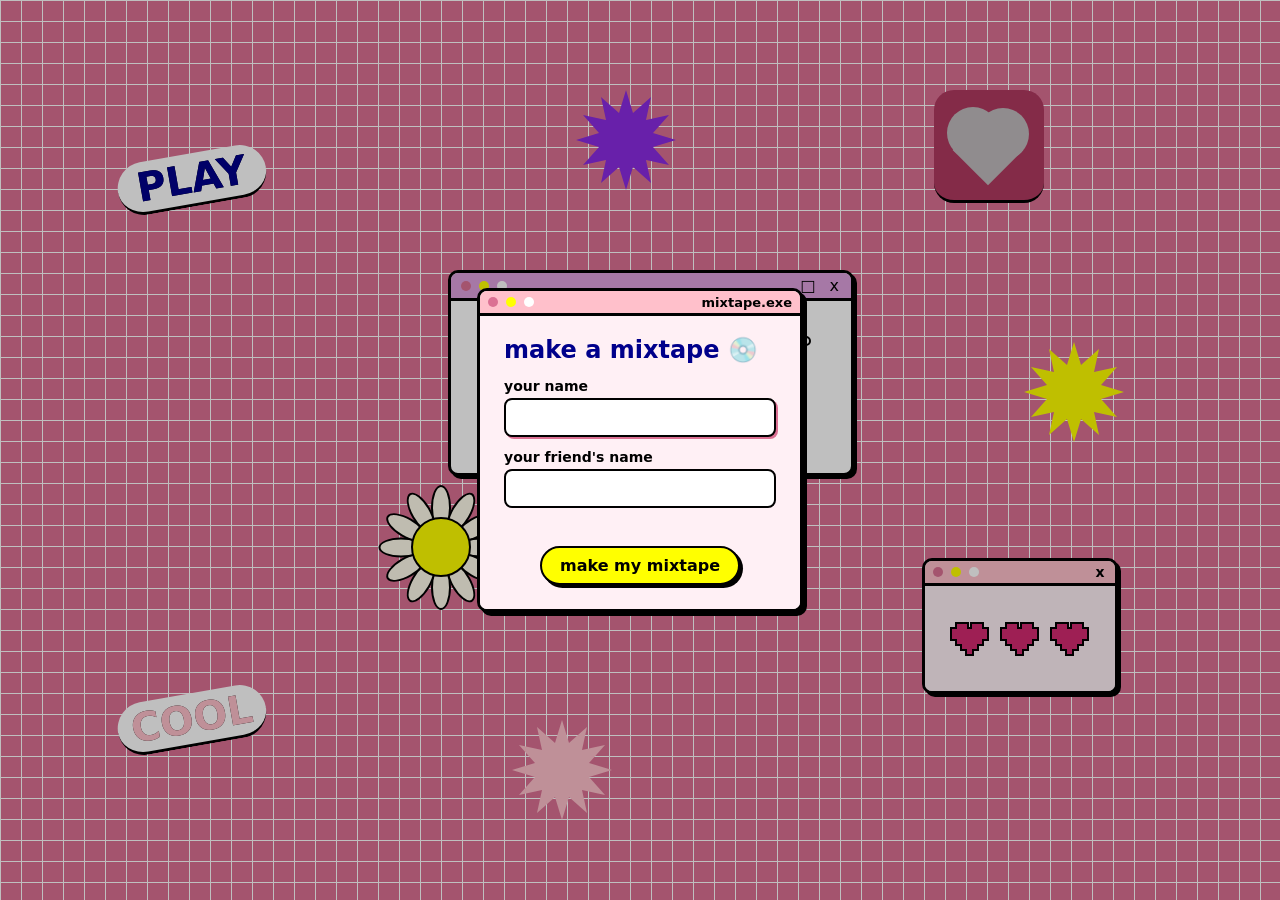
==== commit a5bac170: "Make the mini window's close button work" ====
--- a/index.html
+++ b/index.html
@@ -265,7 +265,7 @@
                     <div class="dot-two"></div>
                     <div class="dot-three"></div>
                 </div>
-                <div class="mini-close">x</div>
+                <button type="button" class="mini-close" id="mini-close" aria-label="close">x</button>
             </div>
             <!-- mini body - yahan pixel hearts aayenge -->
             <div class="mini-body">
@@ -274,6 +274,8 @@
                 <div class="pixel-heart"></div>
             </div>
           </div>
+          <!-- mini window band ho to ye button - dobara kholne ke liye -->
+          <button type="button" class="open-hearts hidden" id="open-hearts">show hearts 💗</button>
         <!-- music card button - player ke neeche -->
         <button type="button" class="card-button" id="card-button">get your card 💿</button>
 
--- a/style.css
+++ b/style.css
@@ -491,8 +491,43 @@
     border-bottom: 3px solid black;
 }
 .mini-close{
+    font: inherit;
     font-size: 14px;
     font-weight: bold;
+    color: black;
+    background: none;
+    border: none;
+    padding: 0 2px;
+    line-height: 1;
+    cursor: pointer;
+}
+.mini-close:hover{
+    transform: scale(1.3);
+}
+/* x : mini window band */
+.pixel-player.closed{
+    display: none;
+}
+/* band mini window ki jagah chhota sa button */
+.open-hearts{
+    position: absolute;
+    top: 62%;
+    left: 72%;
+    z-index: 10;
+    font: inherit;
+    font-weight: bold;
+    background-color: pink;
+    border: 3px solid black;
+    border-radius: 20px;
+    box-shadow: 3px 3px 0 black;
+    padding: 8px 16px;
+    cursor: pointer;
+}
+.open-hearts:hover{
+    transform: scale(1.05);
+}
+.open-hearts.hidden{
+    display: none;
 }
 /* pixel dil - asal dabba sirf 1 pixel (5x5), baqi saare pixel box-shadow ke saaye hain */
 .pixel-heart{
@@ -762,7 +797,15 @@
         transform-origin: top center;
     }
     .card-button{ grid-row: 2; }
-    .pixel-player{ grid-row: 4; }
+    .pixel-player,
+    .open-hearts{ grid-row: 4; }
+    .open-hearts{
+        position: relative;
+        top: auto;
+        left: auto;
+        grid-column: 1 / -1;
+        justify-self: center;
+    }
     .player{
         position: relative;
         top: auto;
